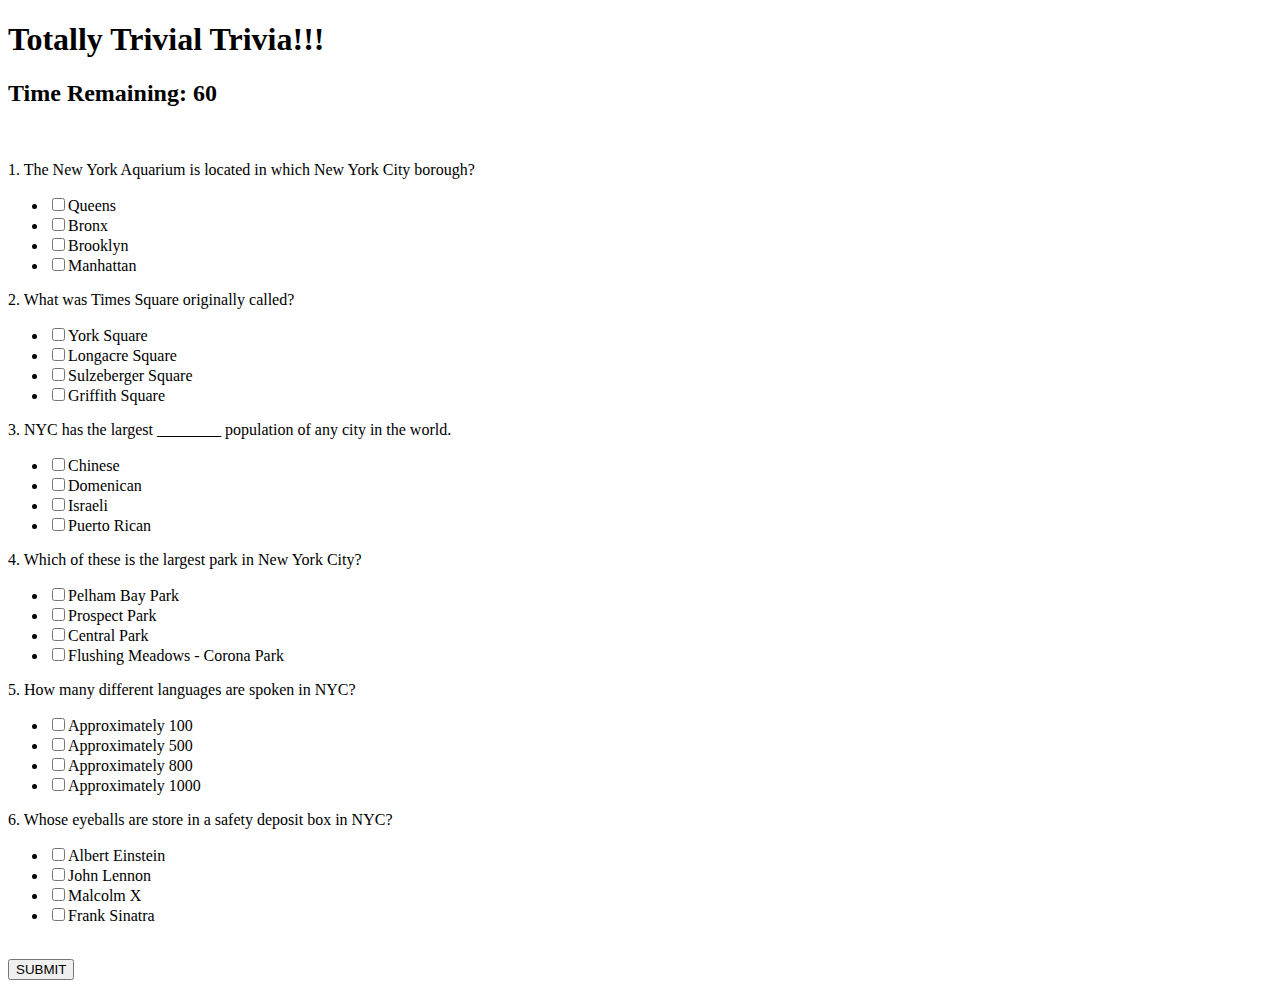
==== index.html @ a32ee096 "moved the html and renamed to INDEX" ====
<!DOCTYPE html>
<html lang="en">
<head>
    <meta charset="UTF-8">
    <meta name="viewport" content="width=device-width, initial-scale=1.0">
    <meta http-equiv="X-UA-Compatible" content="ie=edge">
    <title>Document</title>
    <link href="https://fonts.googleapis.com/css?family=Electrolize&display=swap" rel="stylesheet">
    <link href="https://fonts.googleapis.com/css?family=Barriecito&display=swap" rel="stylesheet">
    <link rel="stylesheet" href="./css/style.css">
</head>
<body>
  <div class="container">
    <div id="triviaBox">
      <h1>Totally Trivial Trivia!!!</h1>
      <h2 id="timer">Time Remaining: <span id="time">60</span></h2>
      <br>
        <div id="questions">
        <div id="firstQuestion">
          <p>1. The New York Aquarium is located in which New York City borough?</p>
          <ul id="menu">
            <li><input type="checkbox" name="group1">Queens</li>
            <li><input type="checkbox" name="group1">Bronx</li>
            <li><input type="checkbox" name="group1" data-correct="true">Brooklyn</li>
            <li><input type="checkbox" name="group1">Manhattan</li>
          </ul> 
        </div>
        <div id="secondQuestion">
          <p>2. What was Times Square originally called?</p>
          <ul id="menu">
            <li><input type="checkbox" name="group2">York Square</li>
            <li><input type="checkbox" name="group2" data-correct="true">Longacre Square</li>
            <li><input type="checkbox" name="group2">Sulzeberger Square</li>
            <li><input type="checkbox" name="group2">Griffith Square</li>
          </ul> 
        </div>
        <div id="thirdQuestion">
          <p>3. NYC has the largest ________ population of any city in the world.</p>
          <ul id="menu">
            <li><input type="checkbox" name="group3">Chinese</li>
            <li><input type="checkbox" name="group3">Domenican</li>
            <li><input type="checkbox" name="group3">Israeli</li>
            <li><input type="checkbox" name="group3" data-correct="true">Puerto Rican</li>
          </ul> 
        </div>
        <div id="fourthQuestion">
          <p>4. Which of these is the largest park in New York City?</p>
          <ul id="menu">
            <li><input type="checkbox" name="group4" data-correct="true">Pelham Bay Park</li>
            <li><input type="checkbox" name="group4">Prospect Park</li>
            <li><input type="checkbox" name="group4">Central Park</li>
            <li><input type="checkbox" name="group4">Flushing Meadows - Corona Park</li>
          </ul> 
        </div>
        <div id="fifthQuestion">
          <p>5. How many different languages are spoken in NYC?</p>
          <ul id="menu">
            <li><input type="checkbox" name="group5">Approximately 100</li>
            <li><input type="checkbox" name="group5">Approximately 500</li>
            <li><input type="checkbox" id="correct" name="group5" data-correct="true">Approximately 800</li>
            <li><input type="checkbox" name="group5">Approximately 1000</li>
          </ul> 
        </div>
        <div id="sixthQuestion">
          <p>6. Whose eyeballs are store in a safety deposit box in NYC?</p>
          <ul id="menu">
            <li><input type="checkbox" name="group6" data-correct="true">Albert Einstein</li>
            <li><input type="checkbox" name="group6">John Lennon</li>
            <li><input type="checkbox" name="group6">Malcolm X</li>
            <li><input type="checkbox" name="group6">Frank Sinatra</li>
          </ul> 
        </div>
        </div>
        <br>
        <div id="button">
          <button type="button" id="submitButton">SUBMIT</button>
      </div>
    </div>
  </div>  
  
  <script src="https://cdnjs.cloudflare.com/ajax/libs/jquery/3.2.1/jquery.min.js"></script>
  <script src="./javascript/app.js"></script>
  
</body>
</html>
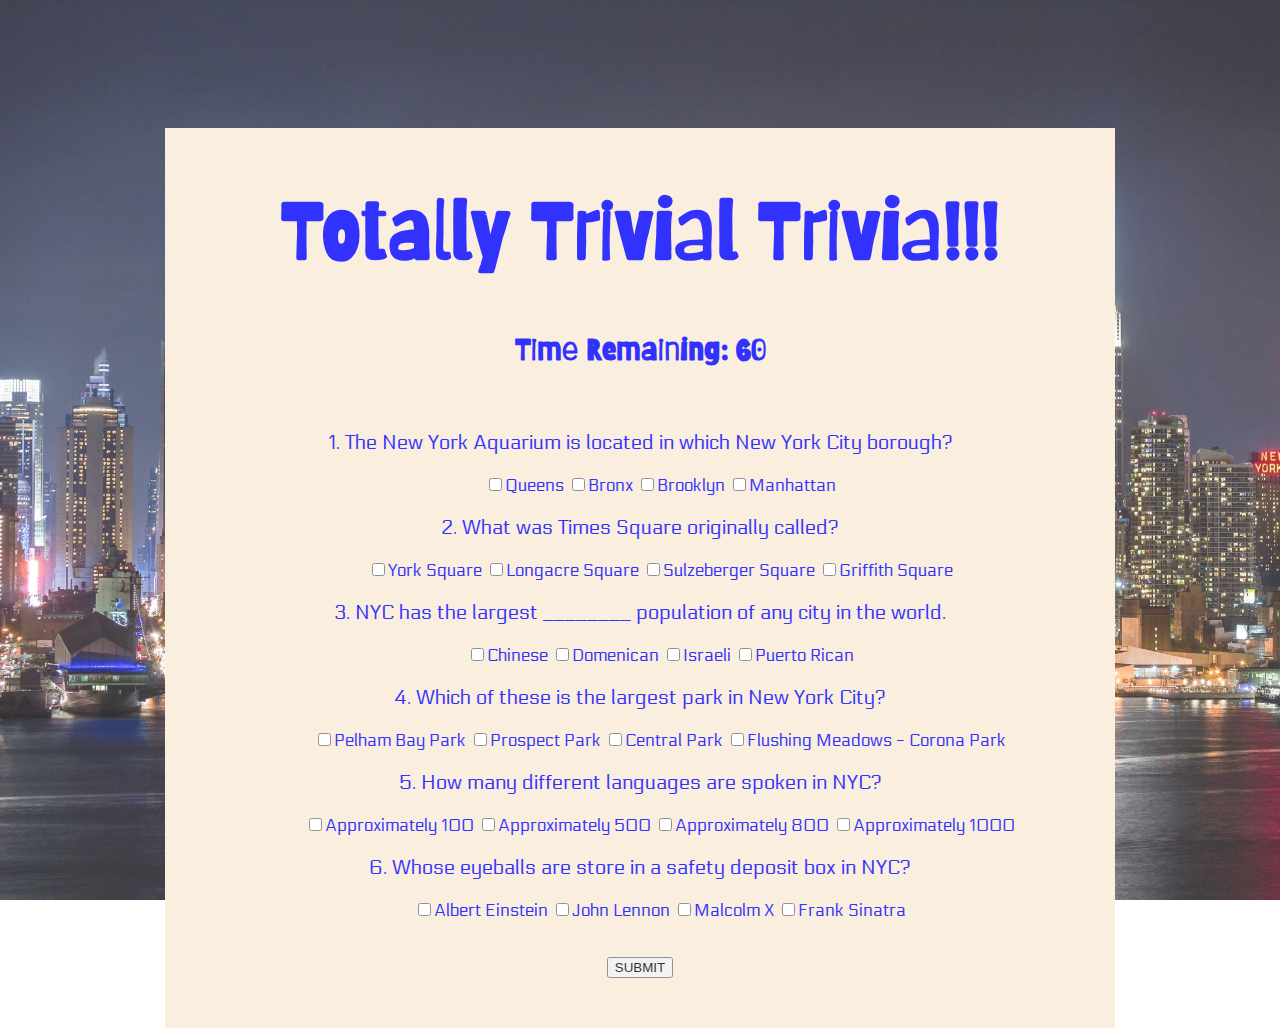
==== commit b9a11d6c: "hopefully this will work the html for my site" ====
--- a/index.html
+++ b/index.html
@@ -7,7 +7,7 @@
     <title>Document</title>
     <link href="https://fonts.googleapis.com/css?family=Electrolize&display=swap" rel="stylesheet">
     <link href="https://fonts.googleapis.com/css?family=Barriecito&display=swap" rel="stylesheet">
-    <link rel="stylesheet" href="./css/style.css">
+    <link rel="stylesheet" href="assets/css/style.css">
 </head>
 <body>
   <div class="container">
--- a/assets/css/style.css
+++ b/assets/css/style.css
@@ -0,0 +1,61 @@
+* {
+    box-sizing: border-box;
+}
+
+html { 
+    background: url(../images/nynightlife.jpg) no-repeat center center fixed; 
+    -webkit-background-size: cover;
+    -moz-background-size: cover;
+    -o-background-size: cover;
+    background-size: cover;
+    opacity: 0.8;
+}
+
+#triviaBox {
+    width: 950px;
+    height: 900px;
+    background-color: antiquewhite;
+    color: blue;
+    position: absolute;
+    top: 50%;
+    left: 50%;
+    transform: translate(-50%, -50%);
+    margin-top: 10%;
+    font-family: 'Barriecito', cursive;
+}
+
+h1 {
+    font-size: 80px;
+    text-align: center;
+}
+
+h2 {
+    font-size: 30px;
+    text-align: center; 
+    font-family: 'Barriecito', cursive; 
+}
+
+p{
+    text-align: center;
+    font-family: 'Electrolize', sans-serif;  
+    font-size: 20px;
+}
+
+#menu {
+    text-align: center;
+    font-family: 'Electrolize', sans-serif;
+    font-size: 17px;
+}
+
+li {
+    display: inline;
+}
+
+/* #menu input[type=checkbox] {
+    font-weight: bolder;
+} */
+
+#button {
+    text-align: center;
+}
+
